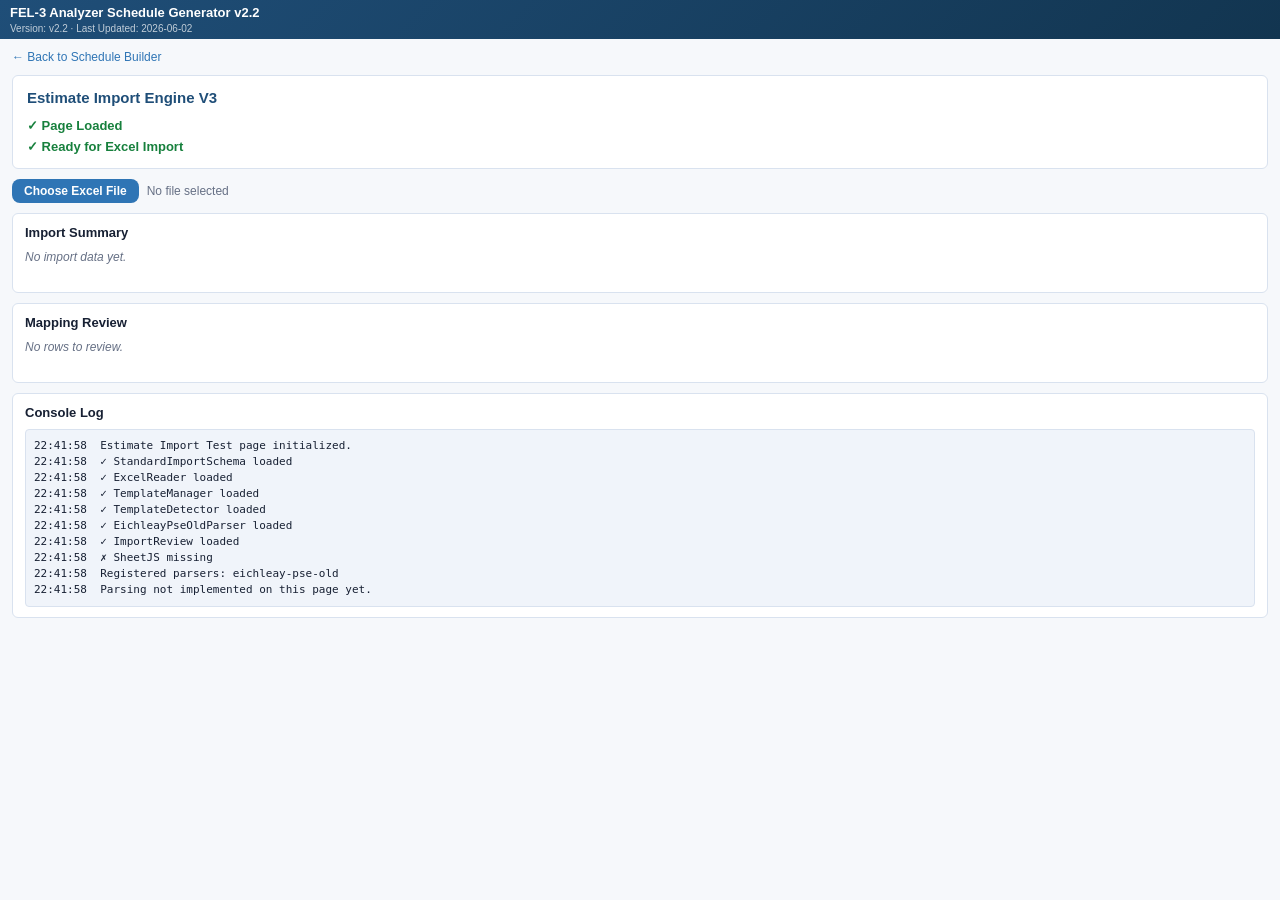
==== import.html @ 73dde151 "Add import test page Co-authored-by: Cursor <cursoragent@cursor.com>" ====
<!DOCTYPE html>
<html lang="en">
<head>
  <meta charset="UTF-8">
  <meta name="viewport" content="width=device-width, initial-scale=1.0">
  <title>Estimate Import Test — FEL-3 Analyzer Schedule Generator</title>
  <link rel="stylesheet" href="./css/styles.css">
  <link rel="stylesheet" href="./css/import-wizard.css">
</head>
<body>
  <header class="app-header">
    <h1>FEL-3 Analyzer Schedule Generator v2.2</h1>
    <p class="app-header-meta">Version: v2.2 · Last Updated: 2026-06-02</p>
  </header>

  <div class="app-shell import-shell">
    <a class="import-nav-link" href="./index.html">← Back to Schedule Builder</a>

    <section class="import-hero" aria-label="Import engine status">
      <h2>Estimate Import Engine V3</h2>
      <ul class="import-status-list" id="import-engine-status">
        <li>✓ Page Loaded</li>
        <li>✓ Ready for Excel Import</li>
      </ul>
    </section>

    <section class="import-toolbar" aria-label="Import actions">
      <button type="button" id="btn-choose-excel" class="btn">Choose Excel File</button>
      <input type="file" id="excel-file-input" accept=".xlsx,.xls,application/vnd.openxmlformats-officedocument.spreadsheetml.sheet,application/vnd.ms-excel" hidden>
      <span class="import-file-label" id="selected-file-label">No file selected</span>
    </section>

    <section class="import-panel" aria-label="Import summary">
      <h3>Import Summary</h3>
      <p class="import-panel-empty" id="import-summary-panel">No import data yet.</p>
    </section>

    <section class="import-panel" aria-label="Mapping review">
      <h3>Mapping Review</h3>
      <p class="import-panel-empty" id="mapping-review-panel">No rows to review.</p>
    </section>

    <section class="import-panel" aria-label="Console log">
      <h3>Console Log</h3>
      <pre id="import-console-log"></pre>
    </section>
  </div>

  <!-- V3 modules wired for import test page (parsing not implemented yet) -->
  <script src="https://cdn.sheetjs.com/xlsx-0.20.3/package/dist/xlsx.full.min.js"></script>
  <script src="./app/shared/standard-import-schema.js"></script>
  <script src="./app/shared/excel-reader.js"></script>
  <script src="./app/estimate-import/template-manager.js"></script>
  <script src="./app/estimate-import/template-detector.js"></script>
  <script src="./app/estimate-import/eichleay-pse-old-parser.js"></script>
  <script src="./app/estimate-import/import-review.js"></script>
  <script>
    (function () {
      'use strict';

      var logEl = document.getElementById('import-console-log');
      var fileLabel = document.getElementById('selected-file-label');
      var chooseBtn = document.getElementById('btn-choose-excel');
      var fileInput = document.getElementById('excel-file-input');

      function log(message) {
        var line = new Date().toISOString().slice(11, 19) + '  ' + message;
        logEl.textContent = logEl.textContent ? logEl.textContent + '\n' + line : line;
        logEl.scrollTop = logEl.scrollHeight;
      }

      function logModuleStatus() {
        var AS = window.AnalyzerSchedule || {};
        var modules = [
          ['StandardImportSchema', AS.StandardImportSchema],
          ['ExcelReader', AS.ExcelReader],
          ['TemplateManager', AS.TemplateManager],
          ['TemplateDetector', AS.TemplateDetector],
          ['EichleayPseOldParser', AS.EichleayPseOldParser],
          ['ImportReview', AS.ImportReview],
        ];
        modules.forEach(function (entry) {
          log((entry[1] ? '✓' : '✗') + ' ' + entry[0] + (entry[1] ? ' loaded' : ' missing'));
        });
        if (window.XLSX) {
          log('✓ SheetJS loaded');
        } else {
          log('✗ SheetJS missing');
        }
        var parsers = AS.TemplateManager ? AS.TemplateManager.listTemplateParsers() : [];
        log('Registered parsers: ' + parsers.map(function (p) { return p.id; }).join(', ') || '(none)');
        log('Parsing not implemented on this page yet.');
      }

      chooseBtn.addEventListener('click', function () {
        fileInput.click();
      });

      fileInput.addEventListener('change', function () {
        var file = fileInput.files && fileInput.files[0];
        if (!file) {
          fileLabel.textContent = 'No file selected';
          return;
        }
        fileLabel.textContent = file.name;
        log('File selected: ' + file.name + ' (' + file.size + ' bytes) — parse pending');
      });

      document.addEventListener('DOMContentLoaded', function () {
        log('Estimate Import Test page initialized.');
        logModuleStatus();
      });
    })();
  </script>
</body>
</html>
---- css/styles.css ----
/* FEL-3 Analyzer Schedule Template Builder — v2.7 schedule-builder layout */

*,
*::before,
*::after {
  box-sizing: border-box;
}

:root {
  --bg: #f6f8fb;
  --card: #fff;
  --ink: #172033;
  --muted: #667085;
  --line: #d9e2ef;
  --blue: #1f4e78;
  --blue2: #2f75b5;
  --green: #17803d;
  --red: #b42318;
  --chrome-height: 72px;
  --control-h: 24px;
  --grid-zoom: 1.25;
}

body {
  margin: 0;
  font-family: -apple-system, BlinkMacSystemFont, "Segoe UI", Arial, sans-serif;
  background: var(--bg);
  color: var(--ink);
  font-size: 13px;
  line-height: 1.35;
  height: 100vh;
  display: flex;
  flex-direction: column;
  overflow: hidden;
}

.app-header {
  background: linear-gradient(135deg, var(--blue), #123550);
  color: #fff;
  padding: 5px 10px 4px;
  flex-shrink: 0;
}

.app-header h1 {
  margin: 0;
  font-size: 13px;
  font-weight: 700;
  line-height: 1.25;
}

.app-header-meta {
  margin: 2px 0 0;
  font-size: 10px;
  font-weight: 500;
  line-height: 1.2;
  color: rgba(255, 255, 255, 0.72);
}

.app-shell {
  flex: 1;
  min-height: 0;
  display: flex;
  flex-direction: column;
  overflow: hidden;
}

.compact-toolbar {
  margin: 2px 6px 0;
  padding: 3px 5px;
  flex-shrink: 0;
  background: var(--card);
  border: 1px solid var(--line);
  border-radius: 4px;
}

.status-message {
  margin: 0;
  padding: 0 6px;
  min-height: 0;
  max-height: 0;
  overflow: hidden;
  font-size: 10px;
  line-height: 1.2;
  color: var(--green);
  flex-shrink: 0;
}

.status-message.visible {
  max-height: 14px;
  margin: 1px 6px 0;
}

.status-message.error {
  color: var(--red);
}

.panel,
.panel-activity-builder {
  margin: 2px 6px 4px;
  height: calc(100vh - var(--chrome-height));
  min-height: 0;
  flex: 0 0 auto;
  display: flex;
  flex-direction: column;
  background: var(--card);
  border: 1px solid var(--line);
  border-radius: 4px;
  overflow: hidden;
}

.compact-row {
  display: flex;
  flex-wrap: wrap;
  align-items: center;
  gap: 4px 8px;
  padding: 2px 0;
}

.compact-row + .compact-row {
  border-top: 1px solid #eef2f7;
  margin-top: 0;
  padding-top: 3px;
}

.row-controls {
  gap: 4px 6px;
}

.row-actions {
  justify-content: flex-start;
  align-items: center;
  gap: 6px;
  flex-wrap: nowrap;
}

.filter-group-left {
  display: flex;
  flex-wrap: nowrap;
  align-items: center;
  gap: 4px 6px;
  flex: 0 1 auto;
  min-width: 0;
}

.row-actions-buttons {
  display: flex;
  flex-wrap: nowrap;
  align-items: center;
  gap: 4px;
  flex: 0 0 auto;
}

.inline-summary {
  margin: 0 0 0 auto;
  padding: 0 2px;
  font-size: 11px;
  font-weight: 600;
  color: var(--blue);
  white-space: nowrap;
  flex-shrink: 0;
}

.toolbar-divider {
  display: inline-block;
  width: 1px;
  height: 20px;
  background: var(--line);
  margin: 0 2px;
  flex-shrink: 0;
}

.inline-field {
  display: inline-flex;
  align-items: center;
  gap: 4px;
  margin: 0;
  flex-shrink: 0;
}

.inline-label {
  font-size: 11px;
  font-weight: 600;
  color: var(--muted);
  white-space: nowrap;
}

.inline-field select,
.inline-field input[type="text"] {
  border: 1px solid var(--line);
  border-radius: 4px;
  padding: 2px 5px;
  height: var(--control-h);
  min-height: var(--control-h);
  font-size: 12px;
  line-height: 1.2;
  background: #fff;
  color: var(--ink);
}

.inline-field-project select { min-width: 120px; }
.inline-field-id select { min-width: 68px; }
.inline-field-client input { width: 80px; }
.inline-field-stage select { min-width: 76px; }
.inline-field-pm select { min-width: 92px; }
.inline-field-zoom select { min-width: 58px; }
.inline-field-filter select { min-width: 88px; }
.inline-field-filter-sm select { min-width: 58px; }

.btn-compact {
  padding: 3px 8px;
  font-size: 11px;
  border-radius: 4px;
  height: var(--control-h);
  min-height: var(--control-h);
  line-height: 1.2;
  font-weight: 600;
}

.btn-compact:disabled {
  opacity: 0.45;
  cursor: not-allowed;
  filter: none;
}

.btn-compact:disabled:hover {
  filter: none;
}

.modal-dialog-narrow {
  max-width: 360px;
}

.modal-body input[type="password"] {
  width: 100%;
  border: 1px solid var(--line);
  border-radius: 6px;
  padding: 6px 8px;
  font-size: 14px;
  margin-top: 4px;
}

.filter-group label {
  font-size: 12px;
  color: var(--muted);
  display: block;
  margin-bottom: 4px;
}

.filter-group select {
  border: 1px solid var(--line);
  border-radius: 8px;
  padding: 8px;
  min-height: 36px;
  min-width: 160px;
  background: #fff;
  font-size: 14px;
  color: var(--ink);
}

.btn-small {
  font-size: 13px;
  padding: 8px 10px;
}

select option.add-option {
  font-weight: 600;
  color: var(--blue2);
}

.btn {
  border: 0;
  border-radius: 8px;
  padding: 9px 12px;
  background: var(--blue2);
  color: #fff;
  font-weight: 600;
  font-size: 14px;
  cursor: pointer;
}

.btn:hover {
  filter: brightness(1.05);
}

.btn-secondary {
  background: #667085;
}

.btn-danger {
  background: var(--red);
}

.btn-green {
  background: var(--green);
}

.hint {
  color: var(--muted);
  font-size: 11px;
  margin: 0;
}

.table-wrap {
  flex: 1;
  min-height: 0;
  overflow: auto;
  height: 100%;
}

#schedule-table {
  border-collapse: separate;
  border-spacing: 0;
  width: 100%;
  table-layout: fixed;
  --grid-font: calc(11px * var(--grid-zoom));
  --grid-row-h: calc(22px * var(--grid-zoom));
  --grid-input-h: calc(20px * var(--grid-zoom));
  --grid-th-font: calc(10px * var(--grid-zoom));
  --grid-th-h: calc(24px * var(--grid-zoom));
}

#schedule-table th.col-sticky-h,
#schedule-table td.col-sticky-h {
  position: sticky;
  z-index: 2;
  background: #fff;
}

#schedule-table thead th.col-sticky-h {
  z-index: 7;
  background: #eef5fb;
}

#schedule-table th,
#schedule-table td {
  border-bottom: 1px solid #eef2f7;
  padding: calc(2px * var(--grid-zoom)) calc(4px * var(--grid-zoom));
  vertical-align: middle;
  overflow: hidden;
  text-overflow: ellipsis;
  line-height: 1.25;
}

#schedule-table thead {
  position: sticky;
  top: 0;
  z-index: 4;
}

#schedule-table th {
  position: sticky;
  top: 0;
  z-index: 3;
  background: #eef5fb;
  text-align: left;
  font-size: var(--grid-th-font);
  color: #344054;
  white-space: nowrap;
  user-select: none;
  height: var(--grid-th-h);
  box-shadow: 0 2px 4px rgba(15, 23, 42, 0.08);
}

#schedule-table tbody tr {
  height: var(--grid-row-h);
}

#schedule-table .th-label {
  display: inline-block;
  max-width: calc(100% - 8px);
  overflow: hidden;
  text-overflow: ellipsis;
  vertical-align: middle;
}

#schedule-table th .col-resizer {
  position: absolute;
  right: 0;
  top: 0;
  width: 6px;
  height: 100%;
  cursor: col-resize;
  z-index: 3;
}

body.col-resizing {
  cursor: col-resize;
  user-select: none;
}

#schedule-table th.col-sticky-last,
#schedule-table td.col-sticky-last {
  box-shadow: 4px 0 6px -2px rgba(15, 23, 42, 0.12);
}

#schedule-table thead th.col-sticky-last {
  box-shadow: 4px 0 6px -2px rgba(15, 23, 42, 0.12), 0 2px 4px rgba(15, 23, 42, 0.08);
}

#schedule-table .col-activity-name {
  font-weight: 600;
  color: #344054;
  background: #f8fafc;
  white-space: nowrap;
  font-size: var(--grid-font);
}

#schedule-table tbody tr:nth-child(even) {
  background: #f8fafc;
}

#schedule-table tbody tr:nth-child(even) td.col-sticky-h {
  background: #f3f6f9;
}

#schedule-table tbody tr:hover {
  background: #eef6ff;
}

#schedule-table tbody tr:hover td.col-sticky-h {
  background: #e5f0fa;
}

#schedule-table tbody tr.excluded {
  opacity: 0.55;
  background: #f4f4f4;
}

#schedule-table tbody tr.excluded:nth-child(even) td.col-sticky-h {
  background: #ececec;
}

#schedule-table tbody tr.row-hidden {
  display: none;
}

#schedule-table .col-select,
#schedule-table .col-include {
  width: 2.5rem;
  text-align: center;
}

#schedule-table .col-num {
  width: 5rem;
}

#schedule-table td input[type="text"],
#schedule-table td input[type="number"],
#schedule-table td select {
  width: 100%;
  border: 1px solid var(--line);
  border-radius: 3px;
  padding: calc(1px * var(--grid-zoom)) calc(3px * var(--grid-zoom));
  min-height: var(--grid-input-h);
  max-height: var(--grid-input-h);
  height: var(--grid-input-h);
  font-size: var(--grid-font);
  line-height: 1.2;
  background: #fff;
  color: var(--ink);
}

#schedule-table td.col-discipline select,
#schedule-table td.col-deliverable select,
#schedule-table td.col-action select,
#schedule-table td.col-discipline-lead select {
  min-width: 0;
}

#schedule-table td textarea {
  min-height: var(--grid-input-h);
  max-height: calc(var(--grid-input-h) * 1.6);
  padding: calc(1px * var(--grid-zoom)) calc(3px * var(--grid-zoom));
  font-size: var(--grid-font);
  line-height: 1.2;
  width: 100%;
  border: 1px solid var(--line);
  border-radius: 3px;
  resize: vertical;
}

#schedule-table td input[type="checkbox"] {
  width: calc(14px * var(--grid-zoom));
  height: calc(14px * var(--grid-zoom));
}

#schedule-table .computed {
  font-weight: 600;
  color: #344054;
  white-space: nowrap;
  font-size: var(--grid-font);
}

.project-toolbar {
  display: flex;
  flex-wrap: wrap;
  gap: 6px;
  margin-bottom: 8px;
}

.modal[hidden] {
  display: none;
}

.modal {
  position: fixed;
  inset: 0;
  z-index: 100;
  display: flex;
  align-items: center;
  justify-content: center;
  padding: 16px;
}

.modal-backdrop {
  position: absolute;
  inset: 0;
  background: rgba(15, 23, 42, 0.45);
}

.modal-dialog {
  position: relative;
  background: var(--card);
  border: 1px solid var(--line);
  border-radius: 12px;
  width: 100%;
  max-width: 520px;
  max-height: 90vh;
  overflow: auto;
  box-shadow: 0 8px 32px rgba(15, 23, 42, 0.15);
}

.modal-header {
  display: flex;
  justify-content: space-between;
  align-items: center;
  padding: 14px 16px;
  border-bottom: 1px solid var(--line);
}

.modal-header h2 {
  margin: 0;
  font-size: 17px;
}

.modal-close {
  border: 0;
  background: transparent;
  font-size: 24px;
  line-height: 1;
  cursor: pointer;
  color: var(--muted);
  padding: 0 4px;
}

.modal-body {
  padding: 16px;
}

.modal-dialog-wide {
  max-width: 620px;
}

.modal-tabs {
  display: flex;
  gap: 0;
  border-bottom: 1px solid var(--line);
  padding: 0 16px;
}

.modal-tab {
  border: 0;
  background: transparent;
  padding: 10px 14px;
  font-size: 13px;
  font-weight: 600;
  color: var(--muted);
  cursor: pointer;
  border-bottom: 2px solid transparent;
  margin-bottom: -1px;
}

.modal-tab.active {
  color: var(--blue2);
  border-bottom-color: var(--blue2);
}

.tab-panel[hidden] {
  display: none;
}

.list-editor-toolbar {
  margin-bottom: 10px;
}

.list-editor {
  list-style: none;
  margin: 0;
  padding: 0;
  max-height: 280px;
  overflow-y: auto;
}

.list-editor-row {
  display: flex;
  align-items: center;
  gap: 8px;
  padding: 8px 0;
  border-bottom: 1px solid #eef2f7;
}

.list-item-name {
  flex: 1;
  font-size: 14px;
}

.list-editor-empty {
  color: var(--muted);
  font-size: 13px;
  padding: 8px 0;
}

.modal-body label {
  display: block;
  font-size: 12px;
  font-weight: 600;
  color: var(--muted);
  margin: 12px 0 4px;
}

.modal-body label:first-child {
  margin-top: 0;
}

.modal-body textarea {
  width: 100%;
  border: 1px solid var(--line);
  border-radius: 8px;
  padding: 8px;
  font-family: inherit;
  font-size: 13px;
  resize: vertical;
}

.modal-footer {
  display: flex;
  gap: 8px;
  padding: 12px 16px 16px;
  border-top: 1px solid var(--line);
}

.modal-footer .hint {
  margin: 0;
}

@media (max-width: 1200px) {
  .row-actions {
    flex-wrap: wrap;
  }

  .inline-summary {
    margin-left: 0;
    width: 100%;
    text-align: right;
  }
}

@media (max-width: 900px) {
  .row-actions-buttons {
    flex-wrap: wrap;
  }
}
---- css/import-wizard.css ----
/* Estimate Import Test page — shares index.html header tokens */

.import-shell {
  flex: 1;
  overflow: auto;
  padding: 10px 12px 16px;
  display: flex;
  flex-direction: column;
  gap: 10px;
}

.import-nav-link {
  font-size: 12px;
  color: var(--blue2);
  text-decoration: none;
}

.import-nav-link:hover {
  text-decoration: underline;
}

.import-hero {
  background: var(--card);
  border: 1px solid var(--line);
  border-radius: 6px;
  padding: 12px 14px;
}

.import-hero h2 {
  margin: 0 0 8px;
  font-size: 15px;
  color: var(--blue);
}

.import-status-list {
  margin: 0;
  padding: 0;
  list-style: none;
  display: flex;
  flex-direction: column;
  gap: 4px;
}

.import-status-list li {
  color: var(--green);
  font-weight: 600;
  font-size: 13px;
}

.import-toolbar {
  display: flex;
  flex-wrap: wrap;
  gap: 8px;
  align-items: center;
}

.import-toolbar .btn {
  height: var(--control-h);
  padding: 0 12px;
  font-size: 12px;
}

.import-file-label {
  font-size: 12px;
  color: var(--muted);
}

.import-panel {
  background: var(--card);
  border: 1px solid var(--line);
  border-radius: 6px;
  padding: 10px 12px;
  min-height: 80px;
}

.import-panel h3 {
  margin: 0 0 8px;
  font-size: 13px;
  font-weight: 700;
  color: var(--ink);
}

.import-panel-empty {
  margin: 0;
  color: var(--muted);
  font-size: 12px;
  font-style: italic;
}

#import-console-log {
  margin: 0;
  padding: 8px;
  background: #f0f4fa;
  border: 1px solid var(--line);
  border-radius: 4px;
  font-family: ui-monospace, SFMono-Regular, Menlo, monospace;
  font-size: 11px;
  line-height: 1.45;
  min-height: 100px;
  max-height: 200px;
  overflow: auto;
  white-space: pre-wrap;
}
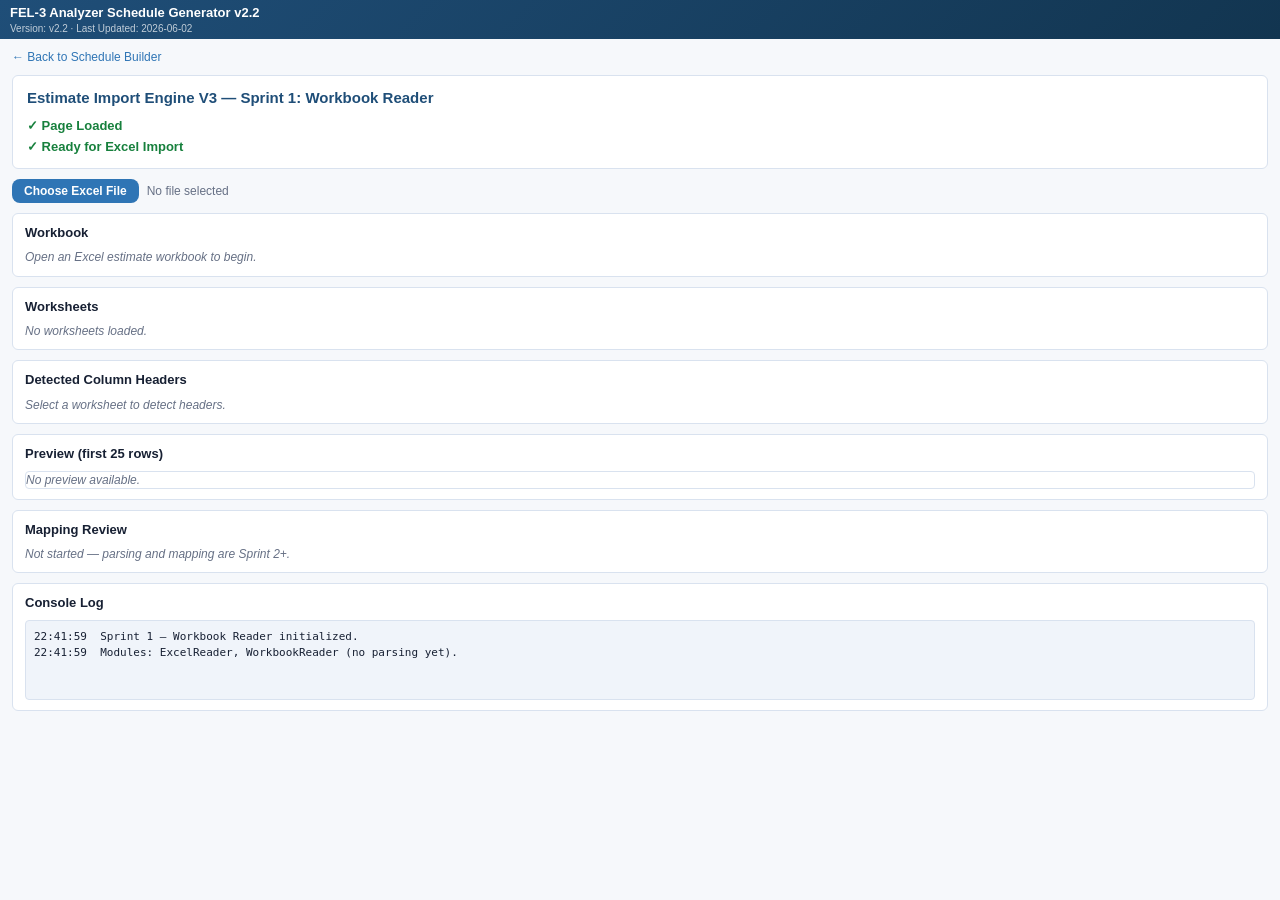
==== commit 878de099: "Sprint 1 - Workbook Reader" ====
--- a/import.html
+++ b/import.html
@@ -17,7 +17,7 @@
     <a class="import-nav-link" href="./index.html">← Back to Schedule Builder</a>
 
     <section class="import-hero" aria-label="Import engine status">
-      <h2>Estimate Import Engine V3</h2>
+      <h2>Estimate Import Engine V3 — Sprint 1: Workbook Reader</h2>
       <ul class="import-status-list" id="import-engine-status">
         <li>✓ Page Loaded</li>
         <li>✓ Ready for Excel Import</li>
@@ -30,14 +30,38 @@
       <span class="import-file-label" id="selected-file-label">No file selected</span>
     </section>
 
-    <section class="import-panel" aria-label="Import summary">
-      <h3>Import Summary</h3>
-      <p class="import-panel-empty" id="import-summary-panel">No import data yet.</p>
+    <section class="import-panel" aria-label="Workbook info">
+      <h3>Workbook</h3>
+      <div id="workbook-info-panel">
+        <p class="import-panel-empty">Open an Excel estimate workbook to begin.</p>
+      </div>
+    </section>
+
+    <section class="import-panel" aria-label="Worksheets">
+      <h3>Worksheets</h3>
+      <div id="worksheet-list" class="import-sheet-list">
+        <p class="import-panel-empty">No worksheets loaded.</p>
+      </div>
+    </section>
+
+    <section class="import-panel" aria-label="Column headers">
+      <h3>Detected Column Headers</h3>
+      <div id="column-headers-panel">
+        <p class="import-panel-empty">Select a worksheet to detect headers.</p>
+      </div>
+    </section>
+
+    <section class="import-panel" aria-label="Worksheet preview">
+      <h3>Preview (first 25 rows)</h3>
+      <p class="import-preview-meta" id="preview-meta"></p>
+      <div id="preview-table-wrap" class="import-preview-wrap">
+        <p class="import-panel-empty">No preview available.</p>
+      </div>
     </section>
 
     <section class="import-panel" aria-label="Mapping review">
       <h3>Mapping Review</h3>
-      <p class="import-panel-empty" id="mapping-review-panel">No rows to review.</p>
+      <p class="import-panel-empty" id="mapping-review-panel">Not started — parsing and mapping are Sprint 2+.</p>
     </section>
 
     <section class="import-panel" aria-label="Console log">
@@ -46,10 +70,11 @@
     </section>
   </div>
 
-  <!-- V3 modules wired for import test page (parsing not implemented yet) -->
   <script src="https://cdn.sheetjs.com/xlsx-0.20.3/package/dist/xlsx.full.min.js"></script>
   <script src="./app/shared/standard-import-schema.js"></script>
   <script src="./app/shared/excel-reader.js"></script>
+  <script src="./app/estimate-import/workbook-reader.js"></script>
+  <script src="./app/estimate-import/workbook-reader-ui.js"></script>
   <script src="./app/estimate-import/template-manager.js"></script>
   <script src="./app/estimate-import/template-detector.js"></script>
   <script src="./app/estimate-import/eichleay-pse-old-parser.js"></script>
@@ -59,9 +84,6 @@
       'use strict';
 
       var logEl = document.getElementById('import-console-log');
-      var fileLabel = document.getElementById('selected-file-label');
-      var chooseBtn = document.getElementById('btn-choose-excel');
-      var fileInput = document.getElementById('excel-file-input');
 
       function log(message) {
         var line = new Date().toISOString().slice(11, 19) + '  ' + message;
@@ -69,46 +91,15 @@
         logEl.scrollTop = logEl.scrollHeight;
       }
 
-      function logModuleStatus() {
-        var AS = window.AnalyzerSchedule || {};
-        var modules = [
-          ['StandardImportSchema', AS.StandardImportSchema],
-          ['ExcelReader', AS.ExcelReader],
-          ['TemplateManager', AS.TemplateManager],
-          ['TemplateDetector', AS.TemplateDetector],
-          ['EichleayPseOldParser', AS.EichleayPseOldParser],
-          ['ImportReview', AS.ImportReview],
-        ];
-        modules.forEach(function (entry) {
-          log((entry[1] ? '✓' : '✗') + ' ' + entry[0] + (entry[1] ? ' loaded' : ' missing'));
+      document.addEventListener('DOMContentLoaded', function () {
+        log('Sprint 1 — Workbook Reader initialized.');
+        log('Modules: ExcelReader, WorkbookReader (no parsing yet).');
+        AnalyzerSchedule.WorkbookReaderUI.mount({
+          onLog: log,
+          onSessionChange: function (session) {
+            log('Session ready for Template Detection — ' + session.sheetNames.length + ' sheet(s).');
+          },
         });
-        if (window.XLSX) {
-          log('✓ SheetJS loaded');
-        } else {
-          log('✗ SheetJS missing');
-        }
-        var parsers = AS.TemplateManager ? AS.TemplateManager.listTemplateParsers() : [];
-        log('Registered parsers: ' + parsers.map(function (p) { return p.id; }).join(', ') || '(none)');
-        log('Parsing not implemented on this page yet.');
-      }
-
-      chooseBtn.addEventListener('click', function () {
-        fileInput.click();
-      });
-
-      fileInput.addEventListener('change', function () {
-        var file = fileInput.files && fileInput.files[0];
-        if (!file) {
-          fileLabel.textContent = 'No file selected';
-          return;
-        }
-        fileLabel.textContent = file.name;
-        log('File selected: ' + file.name + ' (' + file.size + ' bytes) — parse pending');
-      });
-
-      document.addEventListener('DOMContentLoaded', function () {
-        log('Estimate Import Test page initialized.');
-        logModuleStatus();
       });
     })();
   </script>
--- a/css/import-wizard.css
+++ b/css/import-wizard.css
@@ -70,7 +70,7 @@
   border: 1px solid var(--line);
   border-radius: 6px;
   padding: 10px 12px;
-  min-height: 80px;
+  min-height: 60px;
 }
 
 .import-panel h3 {
@@ -87,6 +87,131 @@
   font-style: italic;
 }
 
+.import-dl {
+  margin: 0;
+  display: grid;
+  grid-template-columns: auto 1fr;
+  gap: 4px 12px;
+  font-size: 12px;
+}
+
+.import-dl dt {
+  color: var(--muted);
+  font-weight: 600;
+}
+
+.import-dl dd {
+  margin: 0;
+  font-weight: 600;
+}
+
+.import-sheet-list {
+  display: flex;
+  flex-wrap: wrap;
+  gap: 6px;
+}
+
+.import-sheet-btn {
+  height: 26px;
+  padding: 0 10px;
+  border: 1px solid var(--line);
+  border-radius: 4px;
+  background: #f6f8fb;
+  color: var(--ink);
+  font-size: 12px;
+  cursor: pointer;
+}
+
+.import-sheet-btn:hover {
+  border-color: var(--blue2);
+}
+
+.import-sheet-btn.is-active {
+  background: var(--blue);
+  border-color: var(--blue);
+  color: #fff;
+}
+
+.import-headers-note {
+  margin: 0 0 6px;
+  font-size: 12px;
+  color: var(--muted);
+}
+
+.import-header-list {
+  margin: 0;
+  padding: 0;
+  list-style: none;
+  display: flex;
+  flex-wrap: wrap;
+  gap: 6px;
+}
+
+.import-header-list li {
+  background: #f0f4fa;
+  border: 1px solid var(--line);
+  border-radius: 4px;
+  padding: 3px 8px;
+  font-size: 11px;
+}
+
+.import-header-col {
+  color: var(--muted);
+  font-weight: 700;
+  margin-right: 4px;
+}
+
+.import-preview-meta {
+  margin: 0 0 6px;
+  font-size: 11px;
+  color: var(--muted);
+}
+
+.import-preview-wrap {
+  overflow: auto;
+  max-height: 360px;
+  border: 1px solid var(--line);
+  border-radius: 4px;
+}
+
+.import-preview-table {
+  width: 100%;
+  border-collapse: collapse;
+  font-size: 11px;
+}
+
+.import-preview-table th,
+.import-preview-table td {
+  border: 1px solid #e8edf5;
+  padding: 3px 6px;
+  text-align: left;
+  white-space: nowrap;
+  max-width: 200px;
+  overflow: hidden;
+  text-overflow: ellipsis;
+}
+
+.import-preview-table th {
+  position: sticky;
+  top: 0;
+  background: #f0f4fa;
+  z-index: 1;
+  font-weight: 700;
+}
+
+.import-preview-table tr.import-header-row td {
+  background: #fffbeb;
+  font-weight: 600;
+}
+
+.import-preview-table .import-row-num {
+  background: #f6f8fb;
+  color: var(--muted);
+  font-weight: 600;
+  text-align: right;
+  min-width: 28px;
+}
+
 #import-console-log {
   margin: 0;
   padding: 8px;
@@ -96,8 +221,8 @@
   font-family: ui-monospace, SFMono-Regular, Menlo, monospace;
   font-size: 11px;
   line-height: 1.45;
-  min-height: 100px;
-  max-height: 200px;
+  min-height: 80px;
+  max-height: 160px;
   overflow: auto;
   white-space: pre-wrap;
 }
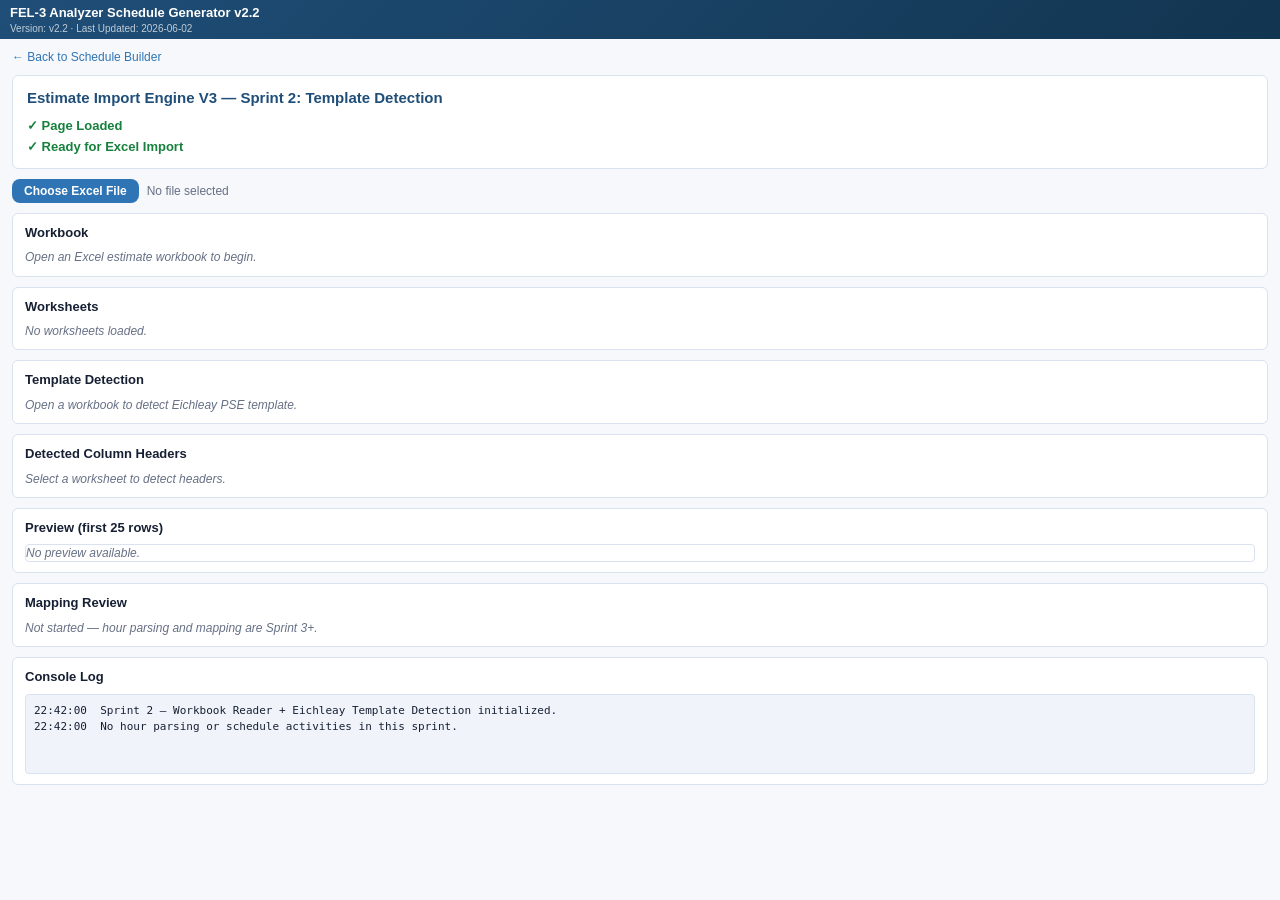
==== commit c466964d: "Milestone 2 – Template Identification" ====
--- a/import.html
+++ b/import.html
@@ -17,7 +17,7 @@
     <a class="import-nav-link" href="./index.html">← Back to Schedule Builder</a>
 
     <section class="import-hero" aria-label="Import engine status">
-      <h2>Estimate Import Engine V3 — Sprint 1: Workbook Reader</h2>
+      <h2>Estimate Import Engine V3 — Sprint 2: Template Detection</h2>
       <ul class="import-status-list" id="import-engine-status">
         <li>✓ Page Loaded</li>
         <li>✓ Ready for Excel Import</li>
@@ -44,6 +44,13 @@
       </div>
     </section>
 
+    <section class="import-panel" aria-label="Template detection">
+      <h3>Template Detection</h3>
+      <div id="template-detection-result">
+        <p class="import-panel-empty">Open a workbook to detect Eichleay PSE template.</p>
+      </div>
+    </section>
+
     <section class="import-panel" aria-label="Column headers">
       <h3>Detected Column Headers</h3>
       <div id="column-headers-panel">
@@ -61,7 +68,7 @@
 
     <section class="import-panel" aria-label="Mapping review">
       <h3>Mapping Review</h3>
-      <p class="import-panel-empty" id="mapping-review-panel">Not started — parsing and mapping are Sprint 2+.</p>
+      <p class="import-panel-empty" id="mapping-review-panel">Not started — hour parsing and mapping are Sprint 3+.</p>
     </section>
 
     <section class="import-panel" aria-label="Console log">
@@ -74,6 +81,7 @@
   <script src="./app/shared/standard-import-schema.js"></script>
   <script src="./app/shared/excel-reader.js"></script>
   <script src="./app/estimate-import/workbook-reader.js"></script>
+  <script src="./app/estimate-import/eichleay-template-detector.js"></script>
   <script src="./app/estimate-import/workbook-reader-ui.js"></script>
   <script src="./app/estimate-import/template-manager.js"></script>
   <script src="./app/estimate-import/template-detector.js"></script>
@@ -92,12 +100,15 @@
       }
 
       document.addEventListener('DOMContentLoaded', function () {
-        log('Sprint 1 — Workbook Reader initialized.');
-        log('Modules: ExcelReader, WorkbookReader (no parsing yet).');
+        log('Sprint 2 — Workbook Reader + Eichleay Template Detection initialized.');
+        log('No hour parsing or schedule activities in this sprint.');
         AnalyzerSchedule.WorkbookReaderUI.mount({
           onLog: log,
-          onSessionChange: function (session) {
-            log('Session ready for Template Detection — ' + session.sheetNames.length + ' sheet(s).');
+          onTemplateDetection: function (result) {
+            if (result.isMatch) {
+              log('Ready for Mapping Wizard (Sprint 3) — template locked: '
+                + result.templateName + ' / ' + result.templateVersion);
+            }
           },
         });
       });
--- a/css/import-wizard.css
+++ b/css/import-wizard.css
@@ -226,3 +226,57 @@
   overflow: auto;
   white-space: pre-wrap;
 }
+
+.import-detect-summary.import-detect-match dd:first-of-type {
+  color: var(--green);
+}
+
+.import-detect-none {
+  color: var(--muted);
+  font-style: italic;
+}
+
+.import-signal-columns {
+  display: grid;
+  grid-template-columns: 1fr 1fr;
+  gap: 12px;
+  margin-top: 8px;
+}
+
+@media (max-width: 720px) {
+  .import-signal-columns {
+    grid-template-columns: 1fr;
+  }
+}
+
+.import-signal-col h4 {
+  margin: 0 0 6px;
+  font-size: 11px;
+  font-weight: 700;
+  color: var(--muted);
+  text-transform: uppercase;
+  letter-spacing: 0.03em;
+}
+
+.import-signal-list {
+  margin: 0;
+  padding: 0;
+  list-style: none;
+  font-size: 11px;
+}
+
+.import-signal-list li {
+  padding: 3px 0;
+  border-bottom: 1px solid #eef2f8;
+}
+
+.import-signal-ok::before {
+  content: '✓ ';
+  color: var(--green);
+  font-weight: 700;
+}
+
+.import-signal-miss::before {
+  content: '○ ';
+  color: var(--muted);
+}
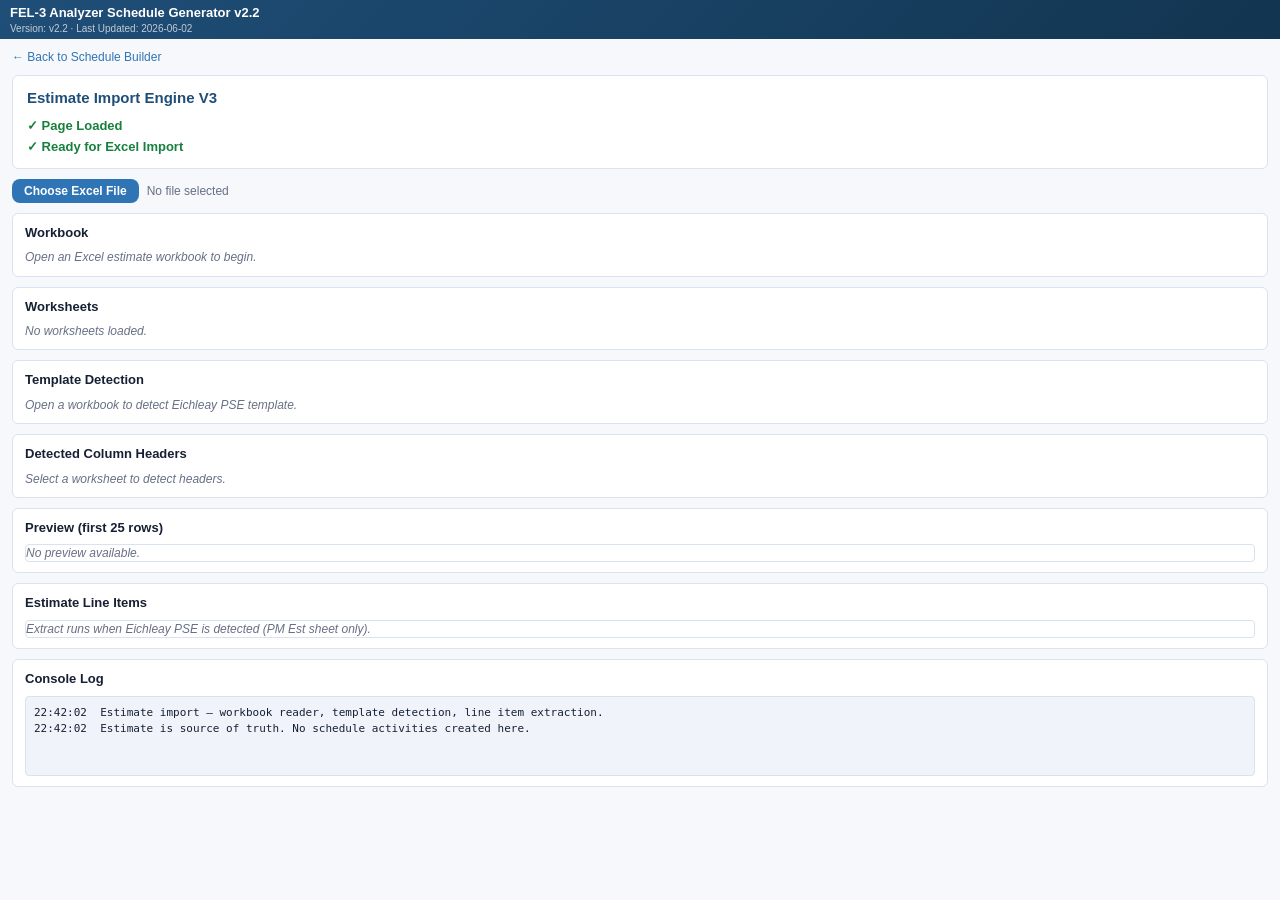
==== commit 3801ecbb: "Milestone 3 – Estimate Line Item Architecture" ====
--- a/import.html
+++ b/import.html
@@ -17,7 +17,7 @@
     <a class="import-nav-link" href="./index.html">← Back to Schedule Builder</a>
 
     <section class="import-hero" aria-label="Import engine status">
-      <h2>Estimate Import Engine V3 — Sprint 2: Template Detection</h2>
+      <h2>Estimate Import Engine V3</h2>
       <ul class="import-status-list" id="import-engine-status">
         <li>✓ Page Loaded</li>
         <li>✓ Ready for Excel Import</li>
@@ -66,9 +66,12 @@
       </div>
     </section>
 
-    <section class="import-panel" aria-label="Mapping review">
-      <h3>Mapping Review</h3>
-      <p class="import-panel-empty" id="mapping-review-panel">Not started — hour parsing and mapping are Sprint 3+.</p>
+    <section class="import-panel" aria-label="Estimate line items">
+      <h3>Estimate Line Items</h3>
+      <p class="import-preview-meta" id="estimate-line-items-summary"></p>
+      <div id="estimate-line-items-panel" class="import-preview-wrap">
+        <p class="import-panel-empty">Extract runs when Eichleay PSE is detected (PM Est sheet only).</p>
+      </div>
     </section>
 
     <section class="import-panel" aria-label="Console log">
@@ -78,15 +81,12 @@
   </div>
 
   <script src="https://cdn.sheetjs.com/xlsx-0.20.3/package/dist/xlsx.full.min.js"></script>
-  <script src="./app/shared/standard-import-schema.js"></script>
   <script src="./app/shared/excel-reader.js"></script>
+  <script src="./app/shared/estimate-line-item-schema.js"></script>
   <script src="./app/estimate-import/workbook-reader.js"></script>
   <script src="./app/estimate-import/eichleay-template-detector.js"></script>
+  <script src="./app/estimate-import/eichleay-pm-est-extractor.js"></script>
   <script src="./app/estimate-import/workbook-reader-ui.js"></script>
-  <script src="./app/estimate-import/template-manager.js"></script>
-  <script src="./app/estimate-import/template-detector.js"></script>
-  <script src="./app/estimate-import/eichleay-pse-old-parser.js"></script>
-  <script src="./app/estimate-import/import-review.js"></script>
   <script>
     (function () {
       'use strict';
@@ -100,15 +100,12 @@
       }
 
       document.addEventListener('DOMContentLoaded', function () {
-        log('Sprint 2 — Workbook Reader + Eichleay Template Detection initialized.');
-        log('No hour parsing or schedule activities in this sprint.');
+        log('Estimate import — workbook reader, template detection, line item extraction.');
+        log('Estimate is source of truth. No schedule activities created here.');
         AnalyzerSchedule.WorkbookReaderUI.mount({
           onLog: log,
-          onTemplateDetection: function (result) {
-            if (result.isMatch) {
-              log('Ready for Mapping Wizard (Sprint 3) — template locked: '
-                + result.templateName + ' / ' + result.templateVersion);
-            }
+          onLineItemsExtracted: function (extraction) {
+            log('Estimate line items ready — ' + extraction.rowCount + ' labor-bearing row(s).');
           },
         });
       });
--- a/css/import-wizard.css
+++ b/css/import-wizard.css
@@ -280,3 +280,7 @@
   content: '○ ';
   color: var(--muted);
 }
+
+.import-preview-table tr.import-row-flagged td {
+  background: #fff4f4;
+}
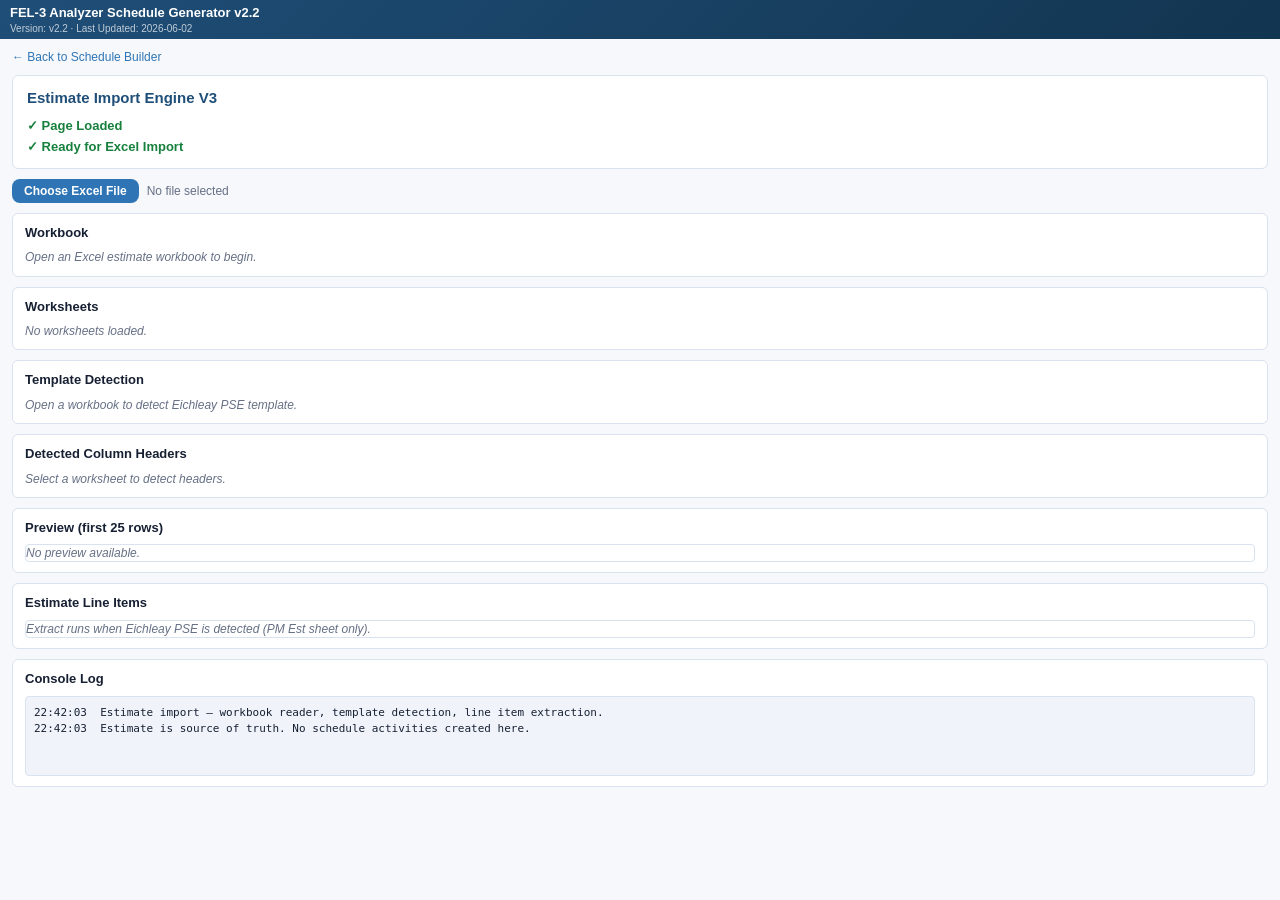
==== commit 5d3d0e6b: "Fix import file picker wiring" ====
--- a/import.html
+++ b/import.html
@@ -25,8 +25,8 @@
     </section>
 
     <section class="import-toolbar" aria-label="Import actions">
-      <button type="button" id="btn-choose-excel" class="btn">Choose Excel File</button>
-      <input type="file" id="excel-file-input" accept=".xlsx,.xls,application/vnd.openxmlformats-officedocument.spreadsheetml.sheet,application/vnd.ms-excel" hidden>
+      <button type="button" id="chooseFileBtn" class="btn">Choose Excel File</button>
+      <input type="file" id="excelFileInput" class="import-file-input-hidden" accept=".xlsx,.xls,application/vnd.openxmlformats-officedocument.spreadsheetml.sheet,application/vnd.ms-excel">
       <span class="import-file-label" id="selected-file-label">No file selected</span>
     </section>
 
@@ -102,12 +102,16 @@
       document.addEventListener('DOMContentLoaded', function () {
         log('Estimate import — workbook reader, template detection, line item extraction.');
         log('Estimate is source of truth. No schedule activities created here.');
-        AnalyzerSchedule.WorkbookReaderUI.mount({
-          onLog: log,
-          onLineItemsExtracted: function (extraction) {
-            log('Estimate line items ready — ' + extraction.rowCount + ' labor-bearing row(s).');
-          },
-        });
+        try {
+          AnalyzerSchedule.WorkbookReaderUI.mount({
+            onLog: log,
+            onLineItemsExtracted: function (extraction) {
+              log('Estimate line items ready — ' + extraction.rowCount + ' labor-bearing row(s).');
+            },
+          });
+        } catch (err) {
+          log('UI mount error: ' + (err.message || String(err)));
+        }
       });
     })();
   </script>
--- a/css/import-wizard.css
+++ b/css/import-wizard.css
@@ -63,6 +63,20 @@
 .import-file-label {
   font-size: 12px;
   color: var(--muted);
+}
+
+.import-file-input-hidden {
+  position: absolute;
+  width: 0;
+  height: 0;
+  padding: 0;
+  margin: 0;
+  overflow: hidden;
+  clip: rect(0, 0, 0, 0);
+  white-space: nowrap;
+  border: 0;
+  opacity: 0;
+  pointer-events: none;
 }
 
 .import-panel {
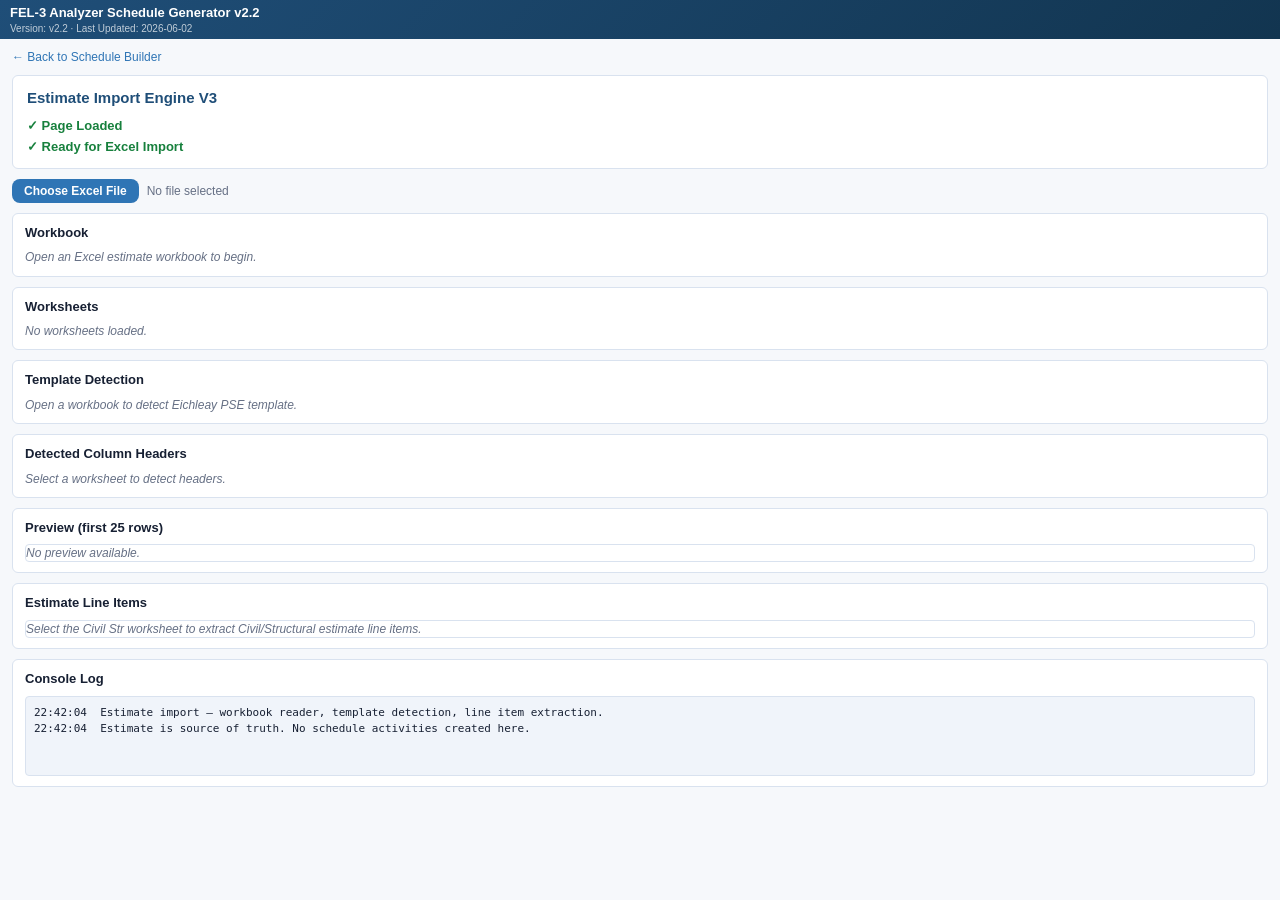
==== commit da57d953: "Milestone 3A – Civil/Structural interpreter" ====
--- a/import.html
+++ b/import.html
@@ -70,7 +70,7 @@
       <h3>Estimate Line Items</h3>
       <p class="import-preview-meta" id="estimate-line-items-summary"></p>
       <div id="estimate-line-items-panel" class="import-preview-wrap">
-        <p class="import-panel-empty">Extract runs when Eichleay PSE is detected (PM Est sheet only).</p>
+        <p class="import-panel-empty">Select the Civil Str worksheet to extract Civil/Structural estimate line items.</p>
       </div>
     </section>
 
@@ -86,6 +86,7 @@
   <script src="./app/estimate-import/workbook-reader.js"></script>
   <script src="./app/estimate-import/eichleay-template-detector.js"></script>
   <script src="./app/estimate-import/eichleay-pm-est-extractor.js"></script>
+  <script src="./app/estimate-import/eichleay-civil-str-extractor.js"></script>
   <script src="./app/estimate-import/workbook-reader-ui.js"></script>
   <script>
     (function () {
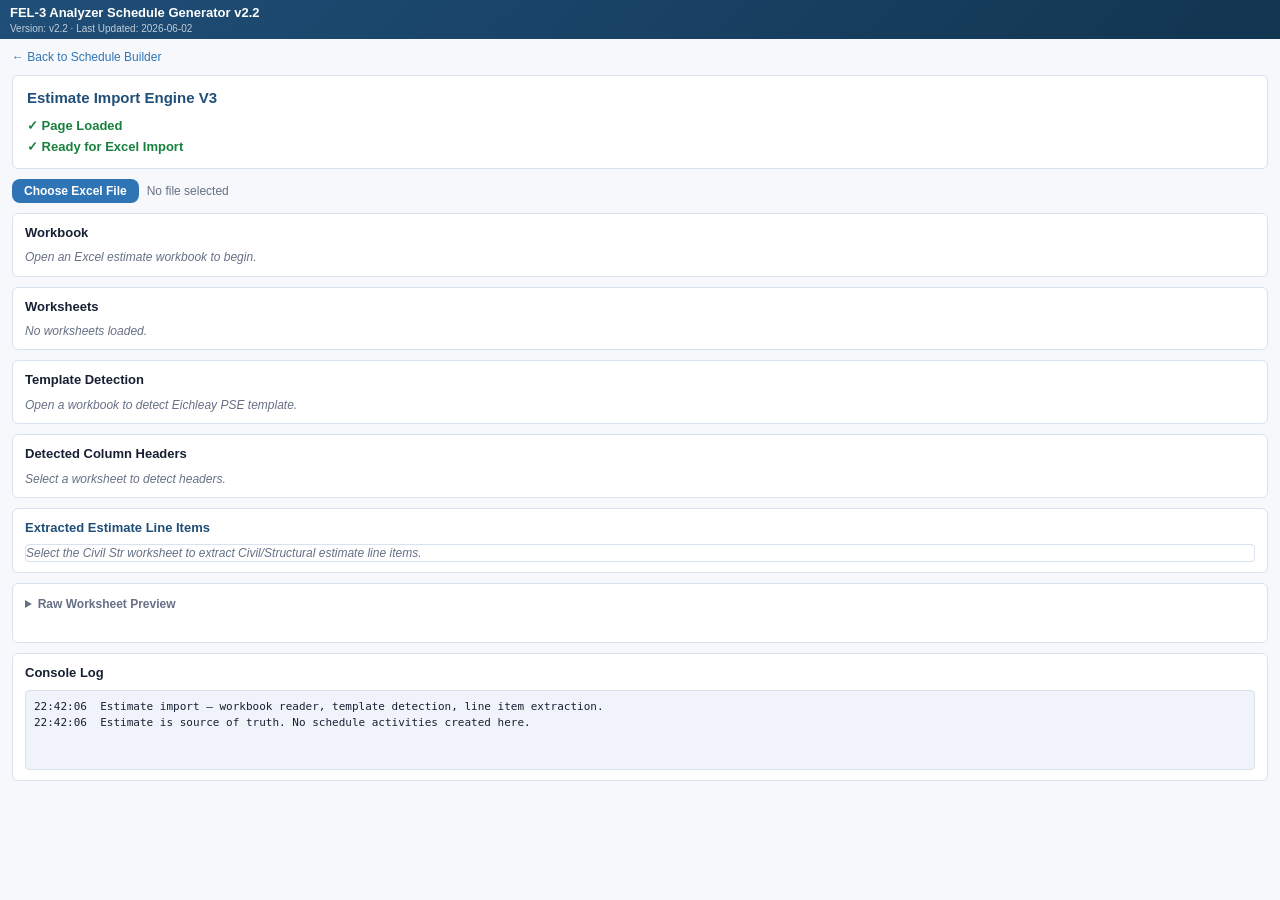
==== commit 4a14b77f: "fix" ====
--- a/import.html
+++ b/import.html
@@ -58,20 +58,22 @@
       </div>
     </section>
 
-    <section class="import-panel" aria-label="Worksheet preview">
-      <h3>Preview (first 25 rows)</h3>
-      <p class="import-preview-meta" id="preview-meta"></p>
-      <div id="preview-table-wrap" class="import-preview-wrap">
-        <p class="import-panel-empty">No preview available.</p>
-      </div>
-    </section>
-
-    <section class="import-panel" aria-label="Estimate line items">
-      <h3>Estimate Line Items</h3>
+    <section class="import-panel import-panel-primary" aria-label="Extracted estimate line items">
+      <h3>Extracted Estimate Line Items</h3>
       <p class="import-preview-meta" id="estimate-line-items-summary"></p>
       <div id="estimate-line-items-panel" class="import-preview-wrap">
         <p class="import-panel-empty">Select the Civil Str worksheet to extract Civil/Structural estimate line items.</p>
       </div>
+    </section>
+
+    <section class="import-panel import-panel-debug" aria-label="Raw worksheet preview">
+      <details class="import-debug-details">
+        <summary>Raw Worksheet Preview</summary>
+        <p class="import-preview-meta" id="preview-meta"></p>
+        <div id="preview-table-wrap" class="import-preview-wrap">
+          <p class="import-panel-empty">No raw preview available.</p>
+        </div>
+      </details>
     </section>
 
     <section class="import-panel" aria-label="Console log">
--- a/css/import-wizard.css
+++ b/css/import-wizard.css
@@ -175,10 +175,39 @@
   margin-right: 4px;
 }
 
+.import-panel-primary h3 {
+  color: var(--blue);
+}
+
+.import-debug-details {
+  font-size: 12px;
+}
+
+.import-debug-details summary {
+  cursor: pointer;
+  font-weight: 600;
+  color: var(--muted);
+  padding: 2px 0 8px;
+  user-select: none;
+}
+
+.import-debug-details[open] summary {
+  margin-bottom: 6px;
+}
+
+.import-panel-debug .import-preview-wrap {
+  max-height: 280px;
+}
+
 .import-preview-meta {
   margin: 0 0 6px;
   font-size: 11px;
   color: var(--muted);
+}
+
+.import-preview-meta.import-qa-warning {
+  color: #b45309;
+  font-weight: 600;
 }
 
 .import-preview-wrap {
